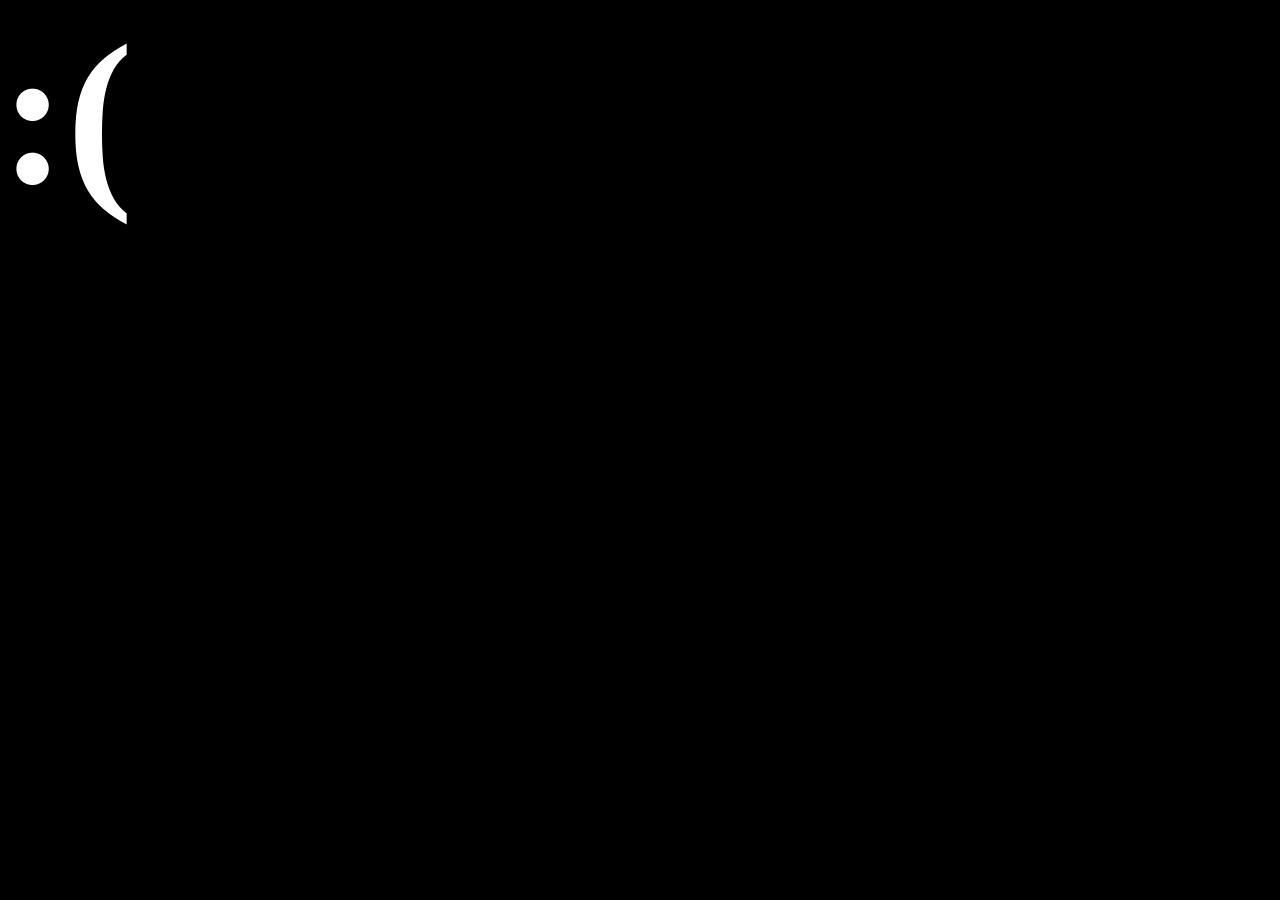
==== BSOD/win 11.html @ d379a8a7 "0.10VS" ====
<!DOCTYPE HTML>
<html lang="ru">
  <head>
    <meta charset="UTF-8">
    <meta name="viewport" content="width=device-width, initial-scale=1.0">
    <title>World Time</title>
    <link rel="icon" href="images/icons/browser-x.svg" type="image/x-icon">
    <style>
        :root {
          --bg: #000;
          --text: rgb(255, 255, 255);
        }
        
        *{
          margin: 0;
          padding: 0;
          box-sizing: border-box;
          font-family:  'Segoe UI';
        }
        body {
          background-color: var(--bg);
          color: var(--text);
        }
        .smail{
          font-size: 200px; 
        }

    </style>
  </head>
<body>
    <h1 class="smail">:(</h1>
    
</body>
</html>
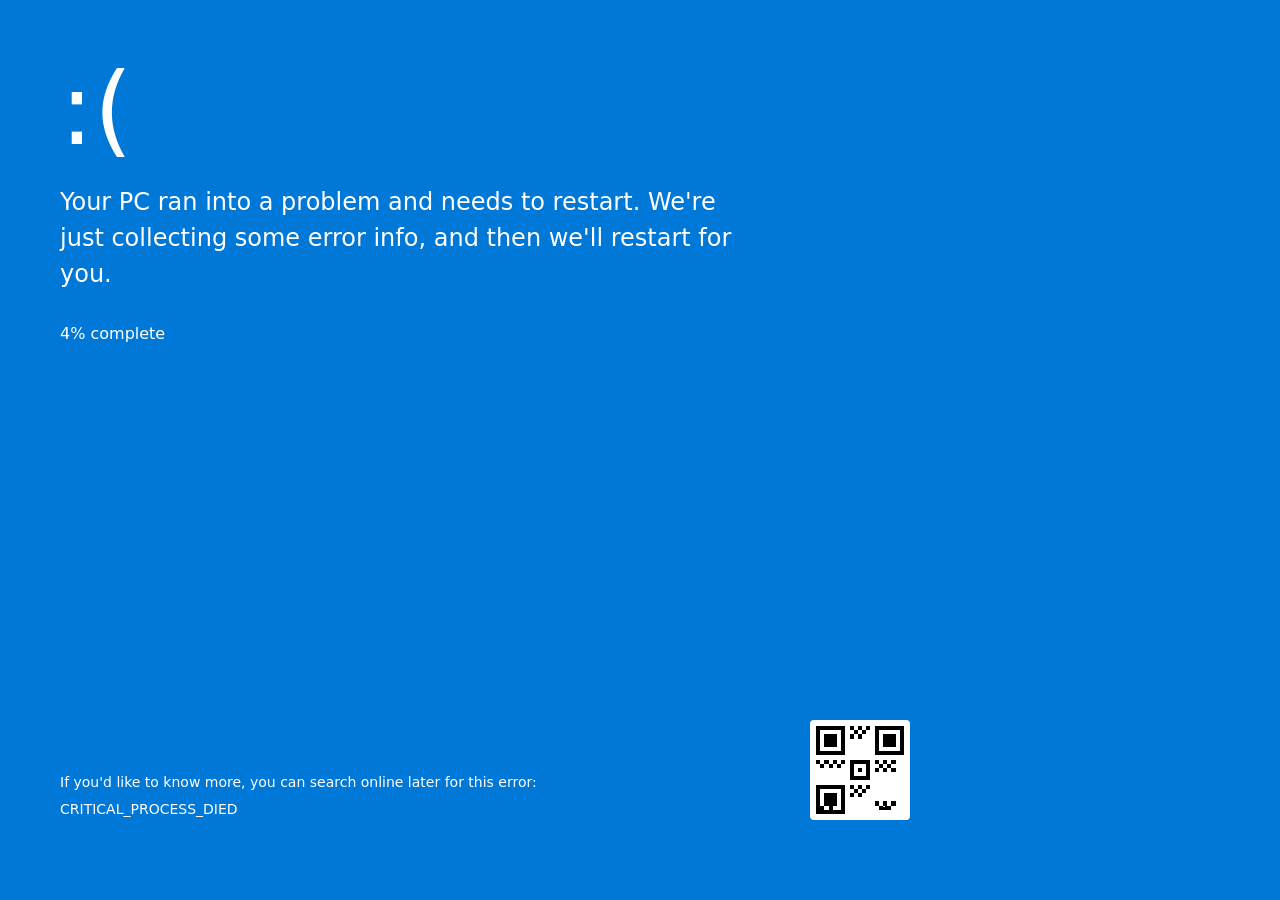
==== commit 9265072b: "0.15VS" ====
--- a/BSOD/win 11.html
+++ b/BSOD/win 11.html
@@ -1,34 +1,153 @@
-<!DOCTYPE HTML>
-<html lang="ru">
-  <head>
+<!DOCTYPE html>
+<html lang="en">
+<head>
     <meta charset="UTF-8">
     <meta name="viewport" content="width=device-width, initial-scale=1.0">
-    <title>World Time</title>
-    <link rel="icon" href="images/icons/browser-x.svg" type="image/x-icon">
+    <title>Windows - Critical Error</title>
     <style>
-        :root {
-          --bg: #000;
-          --text: rgb(255, 255, 255);
-        }
-        
-        *{
-          margin: 0;
-          padding: 0;
-          box-sizing: border-box;
-          font-family:  'Segoe UI';
+        * {
+            margin: 0;
+            padding: 0;
+            box-sizing: border-box;
+            user-select: none;
+            -webkit-font-smoothing: antialiased;
         }
         body {
-          background-color: var(--bg);
-          color: var(--text);
+            background-color: #0078D7;
+            color: #FFFFFF;
+            font-family: 'Segoe UI Variable', 'Segoe UI', system-ui, -apple-system, sans-serif;
+            height: 100vh;
+            overflow: hidden;
+            padding: 60px;
+            display: flex;
+            flex-direction: column;
         }
-        .smail{
-          font-size: 200px; 
+        .container {
+            max-width: 850px;
+            width: 100%;
+            display: flex;
+            flex-direction: column;
+            gap: 24px;
+            flex: 1;
         }
+        .sad-face {
+            font-size: 100px;
+            line-height: 1;
+            font-weight: 100;
+        }
+        .message {
+            font-size: 24px;
+            line-height: 1.5;
+            font-weight: 300;
+            max-width: 700px;
+        }
+        .progress {
+            font-size: 16px;
+            font-weight: 300;
+            margin-top: 8px;
+        }
+        .footer {
+            margin-top: auto;
+            display: flex;
+            justify-content: space-between;
+            align-items: flex-end;
+            flex-wrap: wrap;
+            gap: 20px;
+            padding-bottom: 20px;
+        }
+        .error-info {
+            font-size: 14px;
+            line-height: 1.6;
+            font-weight: 300;
+        }
+        .error-code {
+            font-weight: 400;
+            display: inline-block;
+            margin-top: 4px;
+        }
+        .qr {
+            width: 100px;
+            height: 100px;
+            background: #FFFFFF;
+            padding: 6px;
+            border-radius: 4px;
+            flex-shrink: 0;
+        }
+        .qr svg {
+            width: 100%;
+            height: 100%;
+            display: block;
+            shape-rendering: crispEdges;
+        }
+        /* Адаптив для мобильных */
+        @media (max-width: 600px) {
+            body { padding: 30px; }
+            .sad-face { font-size: 72px; }
+            .message { font-size: 18px; }
+            .footer { flex-direction: column; align-items: flex-start; }
+            .qr { width: 80px; height: 80px; }
+        }
+    </style>
+</head>
+<body>
+    <div class="container">
+        <div class="sad-face">:(</div>
+        <div class="message">
+            Your PC ran into a problem and needs to restart. We're just collecting some error info, and then we'll restart for you.
+        </div>
+        <div class="progress">
+            <span id="percent">0</span>% complete
+        </div>
 
-    </style>
-  </head>
-<body>
-    <h1 class="smail">:(</h1>
-    
+        <div class="footer">
+            <div class="error-info">
+                If you'd like to know more, you can search online later for this error:<br>
+                <span class="error-code">CRITICAL_PROCESS_DIED</span>
+            </div>
+            <div class="qr">
+                <!-- Упрощённая SVG-имитация QR-кода -->
+                <svg viewBox="0 0 21 21" xmlns="http://www.w3.org/2000/svg">
+                    <rect x="0" y="0" width="7" height="7" fill="#000"/>
+                    <rect x="1" y="1" width="5" height="5" fill="#fff"/>
+                    <rect x="2" y="2" width="3" height="3" fill="#000"/>
+                    <rect x="14" y="0" width="7" height="7" fill="#000"/>
+                    <rect x="15" y="1" width="5" height="5" fill="#fff"/>
+                    <rect x="16" y="2" width="3" height="3" fill="#000"/>
+                    <rect x="0" y="14" width="7" height="7" fill="#000"/>
+                    <rect x="1" y="15" width="5" height="5" fill="#fff"/>
+                    <rect x="2" y="16" width="3" height="3" fill="#000"/>
+                    <rect x="8" y="8" width="5" height="5" fill="#000"/>
+                    <rect x="9" y="9" width="3" height="3" fill="#fff"/>
+                    <rect x="10" y="10" width="1" height="1" fill="#000"/>
+                    <path d="M8 0h1v1H8zM10 0h1v1H10zM12 0h1v1H12zM9 1h1v1H9zM11 1h1v1H11zM8 2h1v1H8zM10 2h1v1H10zM0 8h1v1H0zM2 8h1v1H2zM4 8h1v1H4zM6 8h1v1H6zM1 9h1v1H1zM3 9h1v1H3zM5 9h1v1H5zM14 8h1v1H14zM16 8h1v1H16zM18 8h1v1H18zM15 9h1v1H15zM17 9h1v1H17zM14 10h1v1H14zM16 10h1v1H16zM18 10h1v1H18zM0 18h1v1H0zM2 18h1v1H2zM4 18h1v1H4zM1 19h1v1H1zM3 19h1v1H3zM8 14h1v1H8zM10 14h1v1H10zM12 14h1v1H12zM9 15h1v1H9zM11 15h1v1H11zM8 16h1v1H8zM10 16h1v1H10zM14 18h1v1H14zM16 18h1v1H16zM18 18h1v1H18zM15 19h1v1H15zM17 19h1v1H15z" fill="#000"/>
+                </svg>
+            </div>
+        </div>
+    </div>
+
+    <script>
+        let percent = 0;
+        const percentEl = document.getElementById('percent');
+        
+        const timer = setInterval(() => {
+            if (percent >= 100) {
+                clearInterval(timer);
+                setTimeout(() => {
+                    document.body.style.background = '#000';
+                    document.body.innerHTML = `
+                        <div style="height:100vh; display:flex; justify-content:center; align-items:center; color:#fff; font-family:'Segoe UI',system-ui,sans-serif; font-size:24px;">
+                            Restarting...
+                        </div>`;
+                    setTimeout(() => location.reload(), 2500);
+                }, 1500);
+                return;
+            }
+            
+            // Имитация "нелинейного" сбора данных Windows
+            percent += Math.floor(Math.random() * 4) + 1;
+            if (percent > 100) percent = 100;
+            percentEl.textContent = percent;
+        }, 700 + Math.random() * 600);
+    </script>
 </body>
 </html>
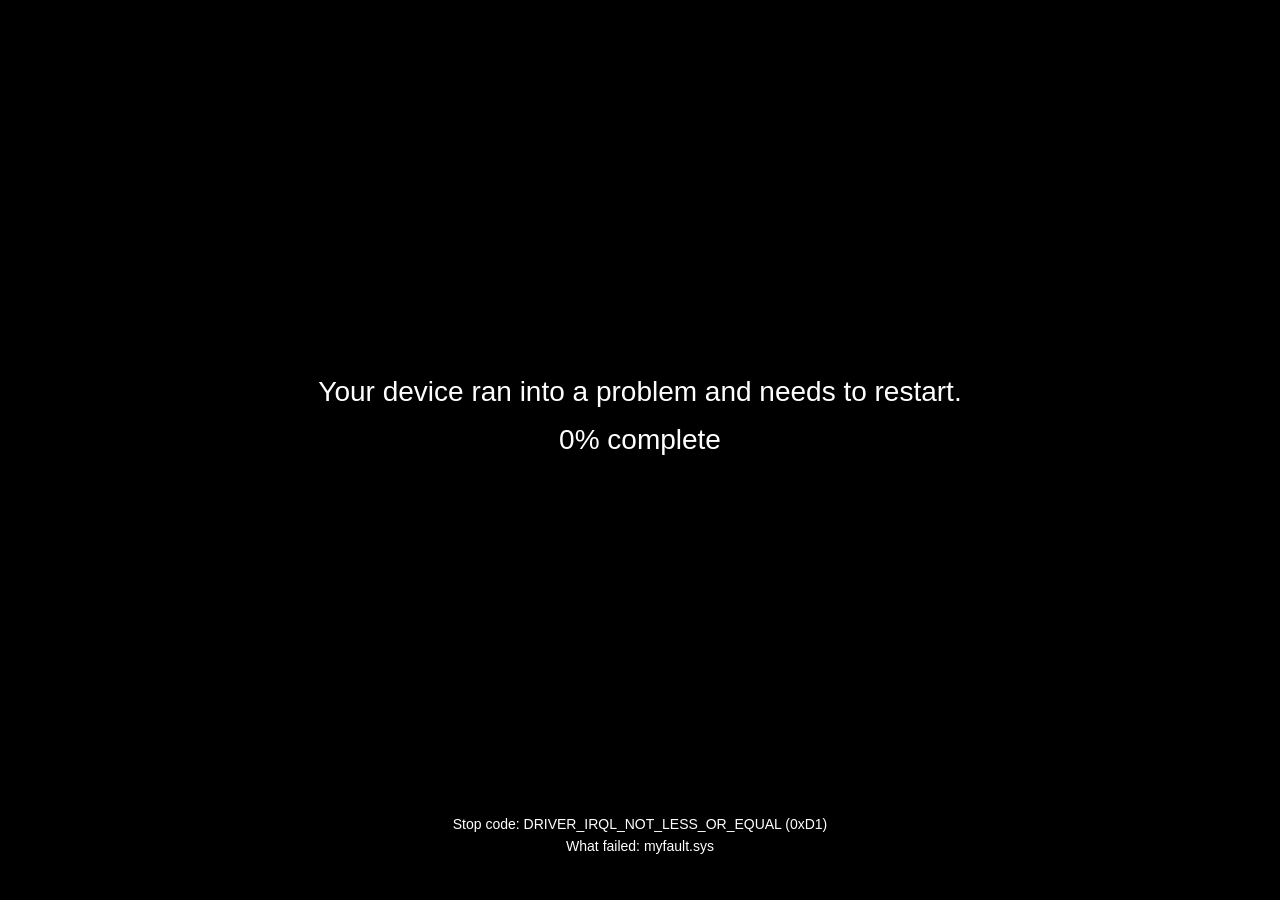
==== commit 7c83f2d5: "0.16V" ====
--- a/BSOD/win 11.html
+++ b/BSOD/win 11.html
@@ -3,151 +3,103 @@
 <head>
     <meta charset="UTF-8">
     <meta name="viewport" content="width=device-width, initial-scale=1.0">
-    <title>Windows - Critical Error</title>
+    <title>BSOD</title>
     <style>
         * {
             margin: 0;
             padding: 0;
             box-sizing: border-box;
-            user-select: none;
-            -webkit-font-smoothing: antialiased;
         }
+
         body {
-            background-color: #0078D7;
-            color: #FFFFFF;
-            font-family: 'Segoe UI Variable', 'Segoe UI', system-ui, -apple-system, sans-serif;
+            background: #000;
+            color: #fff;
+            font-family: "Segoe UI", "Helvetica Neue", Arial, sans-serif;
             height: 100vh;
-            overflow: hidden;
-            padding: 60px;
             display: flex;
             flex-direction: column;
+            justify-content: center;
+            align-items: center;
+            user-select: none;
+            cursor: default;
         }
-        .container {
-            max-width: 850px;
-            width: 100%;
-            display: flex;
-            flex-direction: column;
-            gap: 24px;
-            flex: 1;
+
+        .main-message {
+            font-size: 28px;
+            text-align: center;
+            margin-bottom: 16px;
+            font-weight: 400;
         }
-        .sad-face {
-            font-size: 100px;
-            line-height: 1;
-            font-weight: 100;
+
+        .percent-container {
+            font-size: 28px;
+            text-align: center;
+            margin-bottom: 60px;
+            min-height: 40px;
         }
-        .message {
-            font-size: 24px;
-            line-height: 1.5;
-            font-weight: 300;
-            max-width: 700px;
+
+        .footer {
+            position: fixed;
+            bottom: 40px;
+            text-align: center;
+            font-size: 14px;
+            color: #fff;
         }
-        .progress {
-            font-size: 16px;
-            font-weight: 300;
-            margin-top: 8px;
-        }
-        .footer {
-            margin-top: auto;
-            display: flex;
-            justify-content: space-between;
-            align-items: flex-end;
-            flex-wrap: wrap;
-            gap: 20px;
-            padding-bottom: 20px;
-        }
-        .error-info {
-            font-size: 14px;
-            line-height: 1.6;
-            font-weight: 300;
-        }
-        .error-code {
-            font-weight: 400;
-            display: inline-block;
-            margin-top: 4px;
-        }
-        .qr {
-            width: 100px;
-            height: 100px;
-            background: #FFFFFF;
-            padding: 6px;
-            border-radius: 4px;
-            flex-shrink: 0;
-        }
-        .qr svg {
-            width: 100%;
-            height: 100%;
-            display: block;
-            shape-rendering: crispEdges;
-        }
-        /* Адаптив для мобильных */
-        @media (max-width: 600px) {
-            body { padding: 30px; }
-            .sad-face { font-size: 72px; }
-            .message { font-size: 18px; }
-            .footer { flex-direction: column; align-items: flex-start; }
-            .qr { width: 80px; height: 80px; }
+
+        .footer .stop-code {
+            margin-bottom: 6px;
         }
     </style>
 </head>
 <body>
-    <div class="container">
-        <div class="sad-face">:(</div>
-        <div class="message">
-            Your PC ran into a problem and needs to restart. We're just collecting some error info, and then we'll restart for you.
-        </div>
-        <div class="progress">
-            <span id="percent">0</span>% complete
-        </div>
 
-        <div class="footer">
-            <div class="error-info">
-                If you'd like to know more, you can search online later for this error:<br>
-                <span class="error-code">CRITICAL_PROCESS_DIED</span>
-            </div>
-            <div class="qr">
-                <!-- Упрощённая SVG-имитация QR-кода -->
-                <svg viewBox="0 0 21 21" xmlns="http://www.w3.org/2000/svg">
-                    <rect x="0" y="0" width="7" height="7" fill="#000"/>
-                    <rect x="1" y="1" width="5" height="5" fill="#fff"/>
-                    <rect x="2" y="2" width="3" height="3" fill="#000"/>
-                    <rect x="14" y="0" width="7" height="7" fill="#000"/>
-                    <rect x="15" y="1" width="5" height="5" fill="#fff"/>
-                    <rect x="16" y="2" width="3" height="3" fill="#000"/>
-                    <rect x="0" y="14" width="7" height="7" fill="#000"/>
-                    <rect x="1" y="15" width="5" height="5" fill="#fff"/>
-                    <rect x="2" y="16" width="3" height="3" fill="#000"/>
-                    <rect x="8" y="8" width="5" height="5" fill="#000"/>
-                    <rect x="9" y="9" width="3" height="3" fill="#fff"/>
-                    <rect x="10" y="10" width="1" height="1" fill="#000"/>
-                    <path d="M8 0h1v1H8zM10 0h1v1H10zM12 0h1v1H12zM9 1h1v1H9zM11 1h1v1H11zM8 2h1v1H8zM10 2h1v1H10zM0 8h1v1H0zM2 8h1v1H2zM4 8h1v1H4zM6 8h1v1H6zM1 9h1v1H1zM3 9h1v1H3zM5 9h1v1H5zM14 8h1v1H14zM16 8h1v1H16zM18 8h1v1H18zM15 9h1v1H15zM17 9h1v1H17zM14 10h1v1H14zM16 10h1v1H16zM18 10h1v1H18zM0 18h1v1H0zM2 18h1v1H2zM4 18h1v1H4zM1 19h1v1H1zM3 19h1v1H3zM8 14h1v1H8zM10 14h1v1H10zM12 14h1v1H12zM9 15h1v1H9zM11 15h1v1H11zM8 16h1v1H8zM10 16h1v1H10zM14 18h1v1H14zM16 18h1v1H16zM18 18h1v1H18zM15 19h1v1H15zM17 19h1v1H15z" fill="#000"/>
-                </svg>
-            </div>
-        </div>
+    <div class="main-message">
+        Your device ran into a problem and needs to restart.
+    </div>
+
+    <div class="percent-container">
+        <span id="percent">0</span>% complete
+    </div>
+
+    <div class="footer">
+        <div class="stop-code">Stop code: DRIVER_IRQL_NOT_LESS_OR_EQUAL (0xD1)</div>
+        <div class="stop-code">What failed: myfault.sys</div>
     </div>
 
     <script>
-        let percent = 0;
-        const percentEl = document.getElementById('percent');
-        
-        const timer = setInterval(() => {
-            if (percent >= 100) {
-                clearInterval(timer);
-                setTimeout(() => {
-                    document.body.style.background = '#000';
-                    document.body.innerHTML = `
-                        <div style="height:100vh; display:flex; justify-content:center; align-items:center; color:#fff; font-family:'Segoe UI',system-ui,sans-serif; font-size:24px;">
-                            Restarting...
-                        </div>`;
-                    setTimeout(() => location.reload(), 2500);
-                }, 1500);
-                return;
+        (function () {
+            const percentEl = document.getElementById("percent");
+            let current = 0;
+
+            function tick() {
+                if (current >= 100) {
+                    percentEl.textContent = 100;
+                    // Возврат на предыдущую страницу
+                    setTimeout(function () {
+                        if (window.history.length > 1) {
+                            window.history.back();
+                        } else {
+                            window.location.href = "/";
+                        }
+                    }, 600);
+                    return;
+                }
+
+                // Случайный шаг от 0 до 3
+                const step = Math.floor(Math.random() * 3);
+                current += step;
+                if (current > 100) current = 100;
+
+                percentEl.textContent = current;
+
+                // Скорость меняется случайным образом (200–800 мс)
+                const delay = 200 + Math.random() * 600;
+                setTimeout(tick, delay);
             }
-            
-            // Имитация "нелинейного" сбора данных Windows
-            percent += Math.floor(Math.random() * 4) + 1;
-            if (percent > 100) percent = 100;
-            percentEl.textContent = percent;
-        }, 700 + Math.random() * 600);
+
+            // Начать через 1.5 секунды
+            setTimeout(tick, 1500);
+        })();
     </script>
 </body>
 </html>
